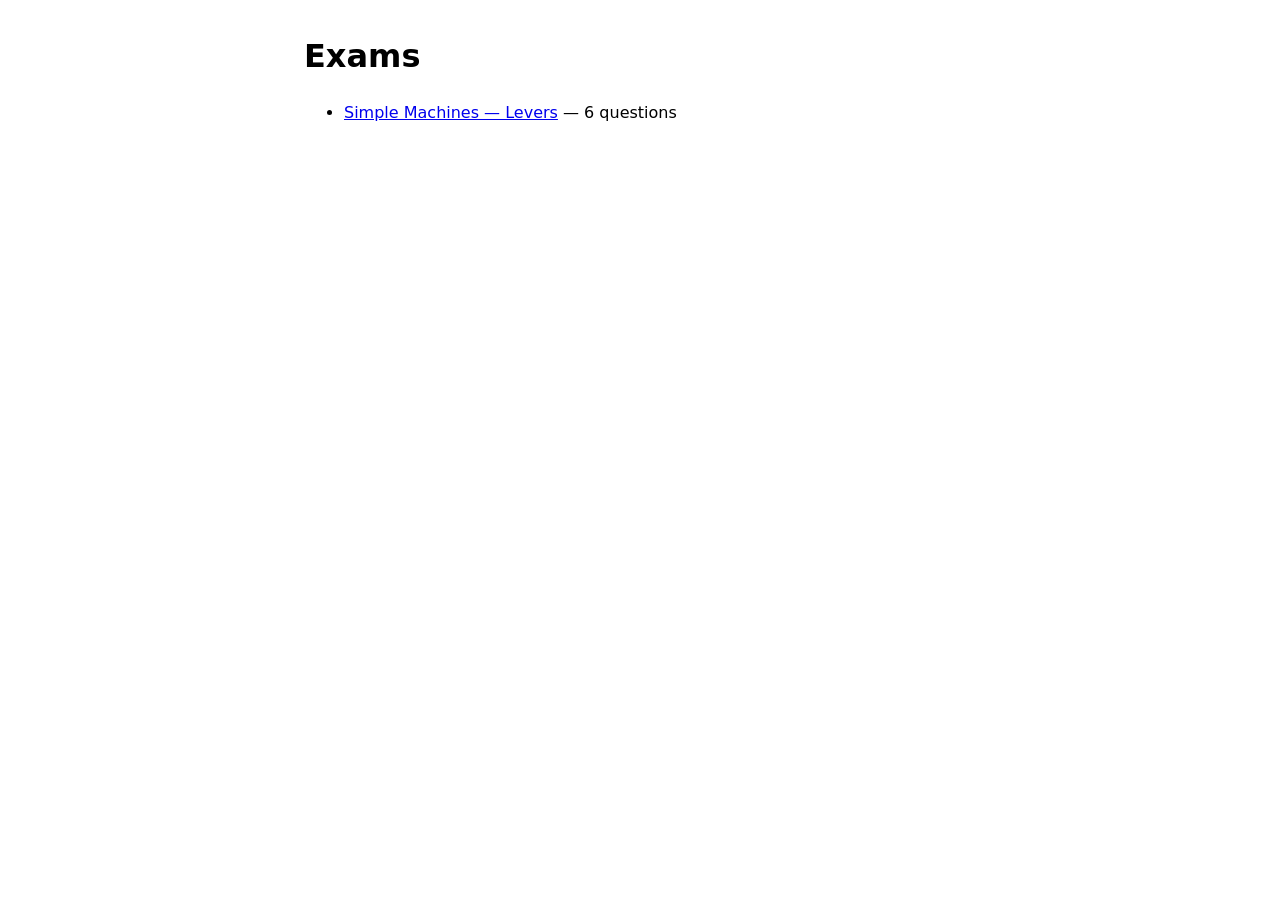
==== index.html @ e1e9a3e0 "Add files via upload" ====
<!DOCTYPE html>
<html lang="en">
<head>
<meta charset="utf-8">
<meta name="viewport" content="width=device-width, initial-scale=1">
<title>Exams</title>
<link rel="stylesheet" href="style.css">
</head>
<body>
<main>
<h1>Exams</h1>
<ul id="exam-list"></ul>
<p id="empty" hidden>No exams yet.</p>
</main>
<script src="app.js"></script>
</body>
</html>
---- style.css ----
body { font-family: system-ui, sans-serif; margin: 2rem auto; max-width: 42rem; padding: 0 1rem; line-height: 1.5; }
button.choice { display: block; width: 100%; text-align: left; margin: 0.5rem 0; padding: 0.75rem; font-size: 1rem; cursor: pointer; }
button.choice.correct { border: 2px solid green; }
button.choice.wrong { border: 2px solid red; }
#feedback { min-height: 1.5em; font-weight: 600; }
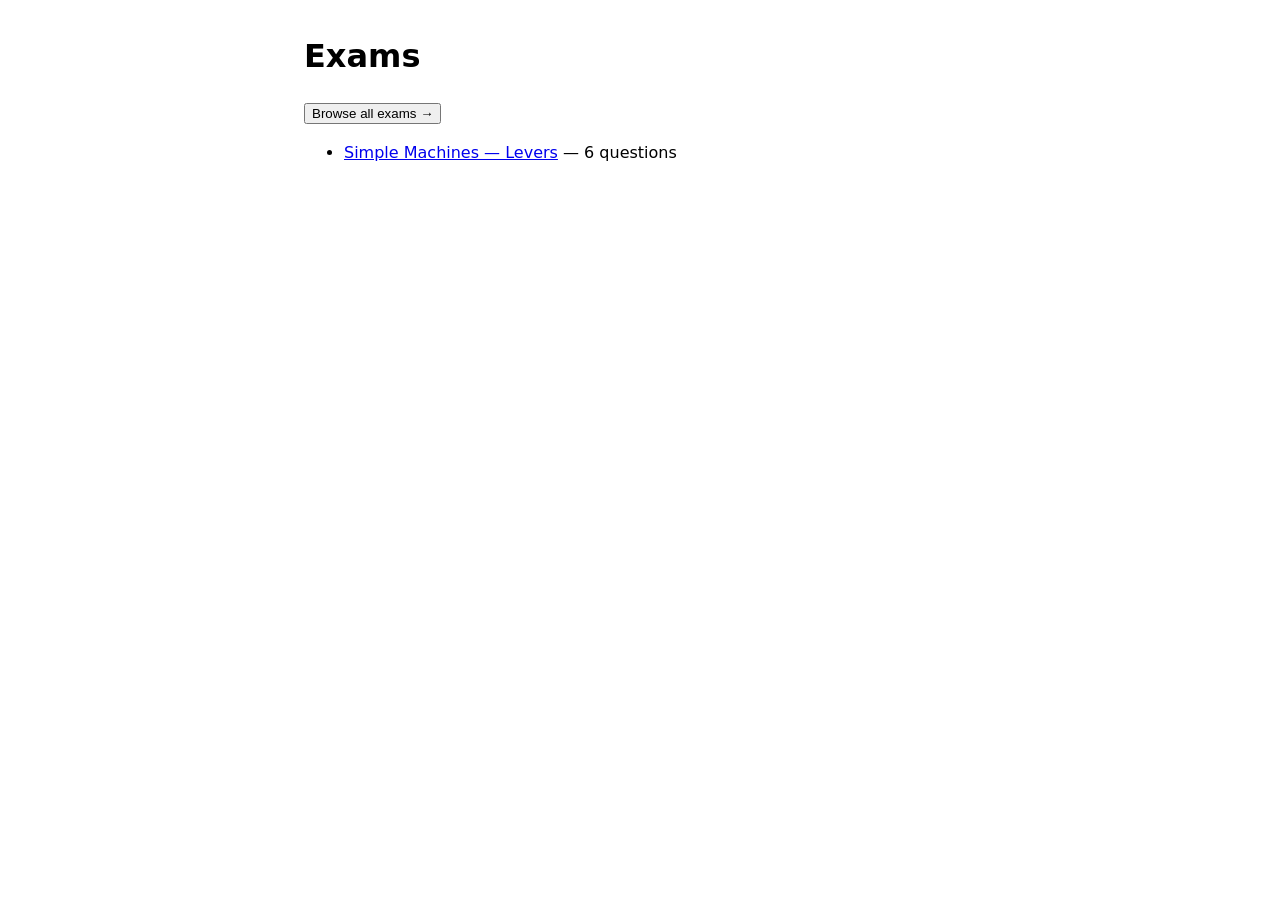
==== commit 8bad0aa8: "Add separate exams page with scroll button" ====
--- a/index.html
+++ b/index.html
@@ -9,6 +9,7 @@
 <body>
 <main>
 <h1>Exams</h1>
+<p><a href="exams.html"><button type="button">Browse all exams &rarr;</button></a></p>
 <ul id="exam-list"></ul>
 <p id="empty" hidden>No exams yet.</p>
 </main>
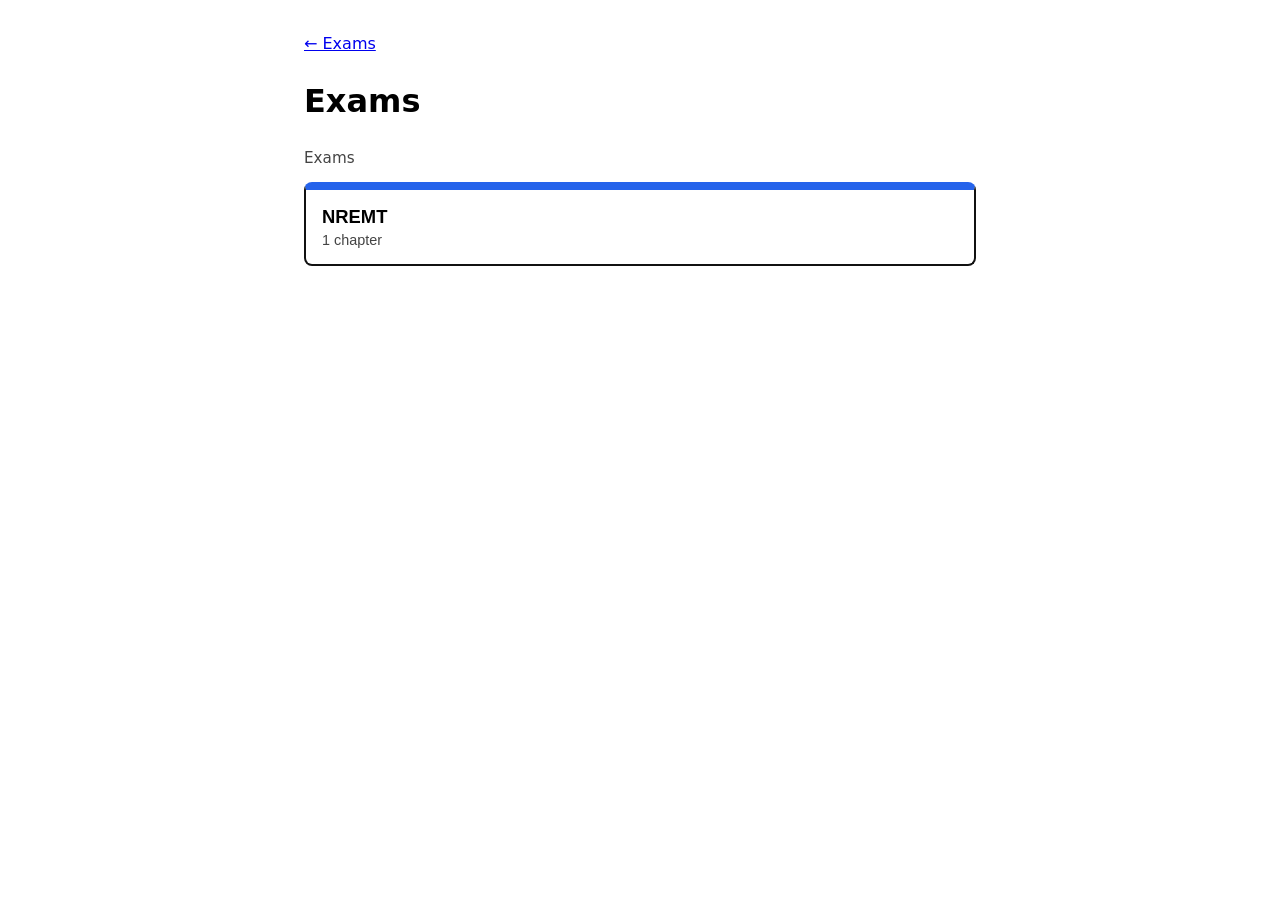
==== commit 1d930402: "Home goes to Exams screen; genre cards count chapters; remove Next exam button" ====
--- a/index.html
+++ b/index.html
@@ -3,16 +3,11 @@
 <head>
 <meta charset="utf-8">
 <meta name="viewport" content="width=device-width, initial-scale=1">
+<meta http-equiv="refresh" content="0; url=exams.html">
 <title>Exams</title>
-<link rel="stylesheet" href="style.css">
+<script>location.replace('exams.html');</script>
 </head>
 <body>
-<main>
-<h1>Exams</h1>
-<p><a href="exams.html"><button type="button">Browse all exams &rarr;</button></a></p>
-<ul id="exam-list"></ul>
-<p id="empty" hidden>No exams yet.</p>
-</main>
-<script src="app.js"></script>
+<p><a href="exams.html">Go to Exams</a></p>
 </body>
 </html>
